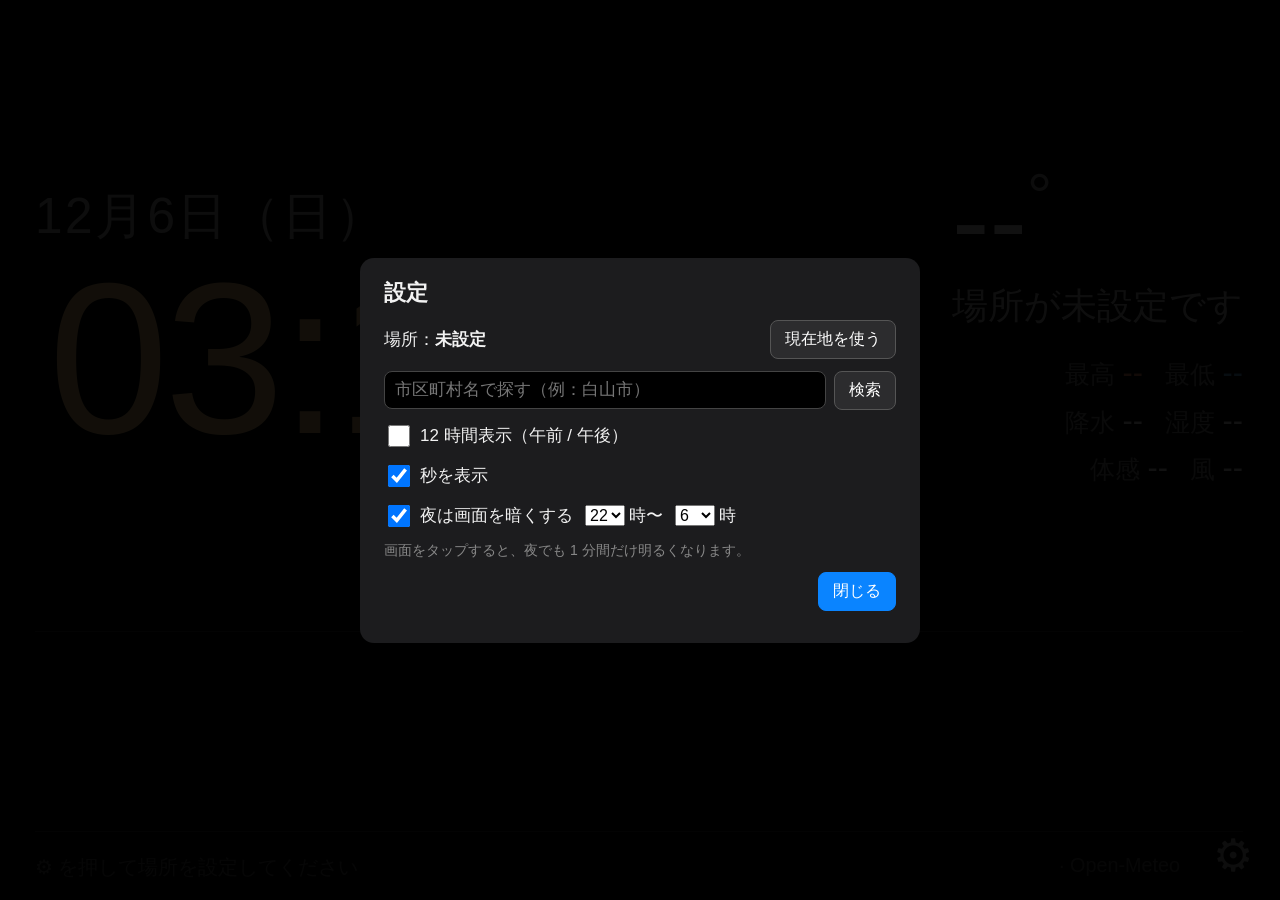
==== docs/clock/index.html @ bce5b64b "iPad desk clock with weather forecast Big digital clock with current temperature, today's high/low, " ====
<!DOCTYPE html>
<html lang="ja">
<head>
<meta charset="utf-8">
<meta name="viewport" content="width=device-width, initial-scale=1, maximum-scale=1, user-scalable=no, viewport-fit=cover">
<meta name="apple-mobile-web-app-capable" content="yes">
<meta name="mobile-web-app-capable" content="yes">
<meta name="apple-mobile-web-app-status-bar-style" content="black-translucent">
<meta name="apple-mobile-web-app-title" content="置き時計">
<meta name="theme-color" content="#000000">
<title>置き時計</title>
<link rel="apple-touch-icon" href="icon-180.png">
<link rel="manifest" href="manifest.webmanifest">
<link rel="stylesheet" href="clock.css">
</head>
<body>
<div id="stage">
  <div id="top">
    <div id="clock">
      <div id="date"></div>
      <div id="time"><span id="ampm"></span><span id="hm">--:--</span><span id="sec"></span></div>
    </div>
    <div id="now-wrap">
      <div id="now">
        <div id="now-icon"></div>
        <div id="now-main">
          <div id="now-temp">--<span class="unit">°</span></div>
          <div id="now-label">天気を読み込み中…</div>
        </div>
      </div>
      <div id="now-sub">
        <div><span class="k">最高</span><span id="t-max" class="hot">--</span><span class="k">最低</span><span id="t-min" class="cold">--</span></div>
        <div><span class="k">降水</span><span id="t-pop">--</span><span class="k">湿度</span><span id="t-hum">--</span></div>
        <div><span class="k">体感</span><span id="t-feel">--</span><span class="k">風</span><span id="t-wind">--</span></div>
      </div>
    </div>
  </div>
  <div id="hourly"><svg id="graph" preserveAspectRatio="none"></svg><div id="hours"></div></div>
  <div id="daily"></div>
  <div id="status"><span id="place"></span><span id="updated"></span></div>
</div>

<button id="gear" aria-label="設定">⚙︎</button>

<div id="settings" class="hidden">
  <div class="panel">
    <h2>設定</h2>
    <div class="row">
      <div class="label">場所：<b id="s-place">未設定</b></div>
      <button id="s-geo">現在地を使う</button>
    </div>
    <div class="row">
      <input id="s-q" type="search" placeholder="市区町村名で探す（例：白山市）">
      <button id="s-search">検索</button>
    </div>
    <div id="s-results"></div>
    <label class="row check"><input id="s-h12" type="checkbox"> 12 時間表示（午前 / 午後）</label>
    <label class="row check"><input id="s-sec" type="checkbox"> 秒を表示</label>
    <label class="row check"><input id="s-night" type="checkbox"> 夜は画面を暗くする
      <select id="s-ns"></select>時〜<select id="s-ne"></select>時</label>
    <p class="note">画面をタップすると、夜でも 1 分間だけ明るくなります。</p>
    <div class="row end"><button id="s-close" class="primary">閉じる</button></div>
  </div>
</div>

<script src="clock-logic.js"></script>
<script src="clock.js"></script>
</body>
</html>
---- docs/clock/clock.css ----
/* 古い iPad（iOS 9〜）でも崩れないよう、CSS Grid や変数は使わず flex と vmin で組んでいます */
html, body {
  margin: 0;
  height: 100%;
  background: #000;
  color: #f2f2f2;
  font-family: -apple-system, "Helvetica Neue", "Hiragino Sans", "Hiragino Kaku Gothic ProN", sans-serif;
  -webkit-user-select: none;
  user-select: none;
  -webkit-tap-highlight-color: transparent;
  overflow: hidden;
}
* { box-sizing: border-box; }

#stage {
  position: absolute;
  top: 0; left: 0; right: 0; bottom: 0;
  padding: 3vmin 4vmin 2vmin;
  display: -webkit-flex; display: flex;
  -webkit-flex-direction: column; flex-direction: column;
  cursor: pointer; /* 古い iOS で div のタップを拾うため */
  -webkit-transition: opacity 2s, -webkit-transform 1s; transition: opacity 2s, transform 1s;
}

/* ---- 上段：時計と今の天気 ---- */
#top {
  -webkit-flex: 1 1 auto; flex: 1 1 auto;
  display: -webkit-flex; display: flex;
  -webkit-align-items: center; align-items: center;
  -webkit-justify-content: space-between; justify-content: space-between;
  min-height: 0;
}
#clock { line-height: 1; min-width: 0; }
#date { font-size: 5.5vmin; color: #bbb; margin-bottom: 1vmin; letter-spacing: 0.05em; }
#time { white-space: nowrap; font-weight: 200; }
#hm { font-size: 24vmin; letter-spacing: -0.02em; font-variant-numeric: tabular-nums; }
#sec { font-size: 7vmin; color: #888; margin-left: 1.5vmin; font-variant-numeric: tabular-nums; }
#ampm { font-size: 5.5vmin; color: #aaa; margin-right: 1.5vmin; }

#now {
  display: -webkit-flex; display: flex;
  -webkit-flex-wrap: wrap; flex-wrap: wrap;
  -webkit-align-items: center; align-items: center;
  -webkit-justify-content: flex-end; justify-content: flex-end;
  -webkit-flex-wrap: nowrap; flex-wrap: nowrap;
}
#now-main { text-align: left; }
#now-icon { font-size: 10vmin; line-height: 1; margin-right: 2vmin; }
#now-temp { font-size: 12.5vmin; font-weight: 200; line-height: 1; white-space: nowrap; }
#now-temp .unit { font-size: 7vmin; vertical-align: top; color: #aaa; }
#now-label { font-size: 4vmin; color: #ccc; margin-top: 0.5vmin; white-space: nowrap; }
#now-wrap { text-align: right; -webkit-flex: 0 0 auto; flex: 0 0 auto; margin-left: 2vmin; }
#now-sub { font-size: 3.4vmin; margin-top: 2vmin; line-height: 1.55; }
#now-sub .k { color: #888; font-size: 2.8vmin; margin: 0 0.8vmin 0 2.5vmin; }
.hot { color: #ff8a65; }
.cold { color: #64b5f6; }

/* ---- 中段：1 時間ごと ---- */
#hourly {
  position: relative;
  -webkit-flex: 0 0 auto; flex: 0 0 auto;
  border-top: 1px solid #262626;
  padding-top: 1.2vmin;
  height: 21vmin;
}
#graph { position: absolute; left: 0; right: 0; top: 5vmin; width: 100%; height: 7vmin; pointer-events: none; }
#hours {
  position: relative;
  display: -webkit-flex; display: flex;
  height: 100%;
}
.h {
  -webkit-flex: 1 1 0; flex: 1 1 0;
  text-align: center;
  display: -webkit-flex; display: flex;
  -webkit-flex-direction: column; flex-direction: column;
  -webkit-justify-content: space-between; justify-content: space-between;
  -webkit-align-items: center; align-items: center;
  min-width: 0;
}
.h .temp { font-size: 3.4vmin; height: 4vmin; }
.h .gap { height: 7vmin; }
.h .icon { font-size: 4.2vmin; line-height: 1; }
.h .pop { font-size: 2.6vmin; color: #64b5f6; height: 3vmin; }
.h .pop.zero { color: #444; }
.h .hour { font-size: 2.8vmin; color: #999; }
.h.now .hour { color: #fff; font-weight: bold; }

/* ---- 下段：日ごと ---- */
#daily {
  -webkit-flex: 0 0 auto; flex: 0 0 auto;
  display: -webkit-flex; display: flex;
  border-top: 1px solid #262626;
  margin-top: 1.2vmin;
  padding-top: 1.5vmin;
}
.d {
  -webkit-flex: 1 1 0; flex: 1 1 0;
  text-align: center;
  min-width: 0;
}
.d .name { font-size: 3.2vmin; color: #ccc; }
.d .name small { font-size: 2.2vmin; color: #777; margin-left: 0.6vmin; }
.d.sun .name { color: #ef9a9a; }
.d.sat .name { color: #90caf9; }
.d .icon { font-size: 6vmin; line-height: 1.3; }
.d .t { font-size: 3.4vmin; }
.d .t .cold { margin-left: 1.2vmin; }
.d .pop { font-size: 2.6vmin; color: #64b5f6; }

#status {
  -webkit-flex: 0 0 auto; flex: 0 0 auto;
  display: -webkit-flex; display: flex;
  -webkit-justify-content: space-between; justify-content: space-between;
  font-size: 2.2vmin;
  color: #555;
  margin-top: 1vmin;
  padding-right: 7vmin;
}
#status.stale #updated { color: #c77; }

/* ---- 夜：暗く ---- */
body.night #stage { opacity: 0.28; }
body.night #hm { color: #ffcc80; }

/* ---- 縦向き ---- */
@media (orientation: portrait) {
  #top {
    -webkit-flex-direction: column; flex-direction: column;
    -webkit-justify-content: space-around; justify-content: space-around;
  }
  #clock { text-align: center; }
  #hm { font-size: 30vmin; }
  #now { max-width: 100%; -webkit-justify-content: center; justify-content: center; }
  #now-wrap { text-align: center; margin-left: 0; }
  #now-icon { font-size: 15vmin; }
  #now-temp { font-size: 16vmin; }
  #hourly { height: 24vmin; }
}

/* ---- 設定 ---- */
#gear {
  position: absolute;
  right: 1vmin; bottom: 1vmin;
  background: none; border: 0;
  color: #333; font-size: 5vmin;
  padding: 1vmin 2vmin;
}
#settings {
  position: absolute;
  top: 0; left: 0; right: 0; bottom: 0;
  background: rgba(0, 0, 0, 0.75);
  display: -webkit-flex; display: flex;
  -webkit-align-items: center; align-items: center;
  -webkit-justify-content: center; justify-content: center;
}
#settings.hidden { display: none; }
.panel {
  background: #1c1c1e;
  border-radius: 14px;
  padding: 20px 24px;
  width: 92%;
  max-width: 560px;
  max-height: 92%;
  overflow-y: auto;
  -webkit-overflow-scrolling: touch;
  font-size: 17px;
}
.panel h2 { margin: 0 0 12px; font-size: 22px; }
.row {
  display: -webkit-flex; display: flex;
  -webkit-align-items: center; align-items: center;
  margin: 12px 0;
}
.row .label { -webkit-flex: 1; flex: 1; }
.row.end { -webkit-justify-content: flex-end; justify-content: flex-end; }
.row.check input { width: 22px; height: 22px; margin-right: 10px; }
.row select { margin: 0 4px 0 12px; font-size: 16px; }
.panel input[type=search] {
  -webkit-flex: 1; flex: 1;
  font-size: 17px; padding: 8px 10px;
  border-radius: 8px; border: 1px solid #444;
  background: #000; color: #fff;
  -webkit-appearance: none;
  margin-right: 8px;
}
.panel button {
  font-size: 16px; padding: 8px 14px;
  border-radius: 8px; border: 1px solid #555;
  background: #2c2c2e; color: #fff;
}
.panel button.primary { background: #0a84ff; border-color: #0a84ff; }
#s-results button { display: block; width: 100%; text-align: left; margin: 6px 0; }
#s-results .msg { color: #aaa; font-size: 15px; }
.note { color: #888; font-size: 14px; margin: 4px 0 0; }
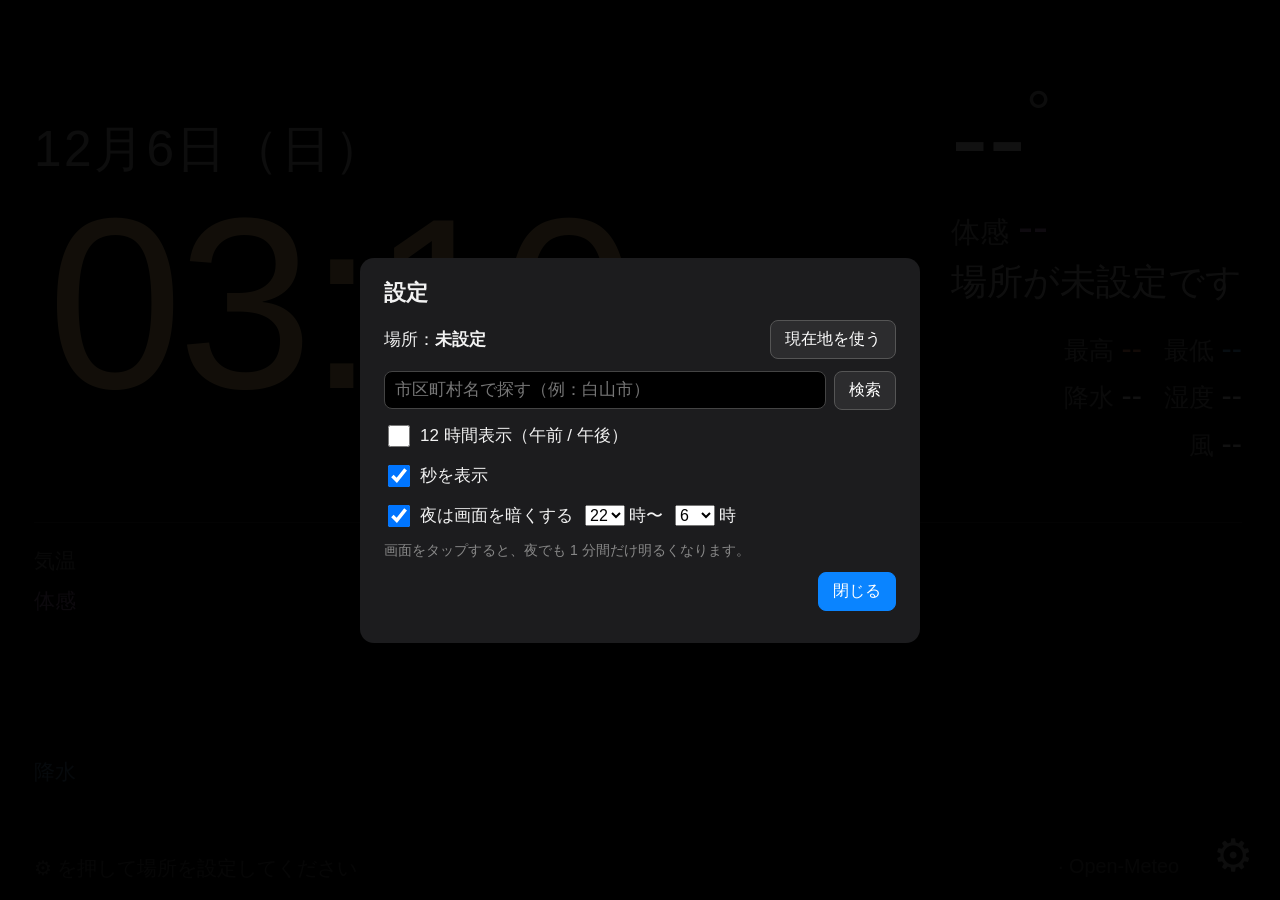
==== commit 0be393d1: "Desk clock: drop the daily outlook, add feels-like temperature Feels-like is shown under the current" ====
--- a/docs/clock/index.html
+++ b/docs/clock/index.html
@@ -25,18 +25,21 @@
         <div id="now-icon"></div>
         <div id="now-main">
           <div id="now-temp">--<span class="unit">°</span></div>
+          <div id="now-feel"><span class="k">体感</span><span id="t-feel">--</span></div>
           <div id="now-label">天気を読み込み中…</div>
         </div>
       </div>
       <div id="now-sub">
         <div><span class="k">最高</span><span id="t-max" class="hot">--</span><span class="k">最低</span><span id="t-min" class="cold">--</span></div>
         <div><span class="k">降水</span><span id="t-pop">--</span><span class="k">湿度</span><span id="t-hum">--</span></div>
-        <div><span class="k">体感</span><span id="t-feel">--</span><span class="k">風</span><span id="t-wind">--</span></div>
+        <div><span class="k">風</span><span id="t-wind">--</span></div>
       </div>
     </div>
   </div>
-  <div id="hourly"><svg id="graph" preserveAspectRatio="none"></svg><div id="hours"></div></div>
-  <div id="daily"></div>
+  <div id="hourly">
+    <div id="legend"><div class="temp">気温</div><div class="feel">体感</div><div class="gap"></div><div class="icon"></div><div class="pop">降水</div><div class="hour"></div></div>
+    <div id="hwrap"><svg id="graph" preserveAspectRatio="none"></svg><div id="hours"></div></div>
+  </div>
   <div id="status"><span id="place"></span><span id="updated"></span></div>
 </div>
 
--- a/docs/clock/clock.css
+++ b/docs/clock/clock.css
@@ -48,6 +48,8 @@
 #now-icon { font-size: 10vmin; line-height: 1; margin-right: 2vmin; }
 #now-temp { font-size: 12.5vmin; font-weight: 200; line-height: 1; white-space: nowrap; }
 #now-temp .unit { font-size: 7vmin; vertical-align: top; color: #aaa; }
+#now-feel { font-size: 5vmin; margin-top: 0.8vmin; white-space: nowrap; color: #ce93d8; }
+#now-feel .k { font-size: 3.2vmin; color: #999; margin-right: 1vmin; }
 #now-label { font-size: 4vmin; color: #ccc; margin-top: 0.5vmin; white-space: nowrap; }
 #now-wrap { text-align: right; -webkit-flex: 0 0 auto; flex: 0 0 auto; margin-left: 2vmin; }
 #now-sub { font-size: 3.4vmin; margin-top: 2vmin; line-height: 1.55; }
@@ -60,10 +62,22 @@
   position: relative;
   -webkit-flex: 0 0 auto; flex: 0 0 auto;
   border-top: 1px solid #262626;
-  padding-top: 1.2vmin;
-  height: 21vmin;
+  padding: 2vmin 0 1vmin;
+  height: 36vmin;
+  display: -webkit-flex; display: flex;
 }
-#graph { position: absolute; left: 0; right: 0; top: 5vmin; width: 100%; height: 7vmin; pointer-events: none; }
+#legend {
+  -webkit-flex: 0 0 auto; flex: 0 0 auto;
+  width: 6vmin;
+  display: -webkit-flex; display: flex;
+  -webkit-flex-direction: column; flex-direction: column;
+  font-size: 2.3vmin; color: #777;
+}
+#legend .feel { color: #ab7bb5; }
+#legend .pop { color: #4f7fa6; }
+#legend > div { line-height: 1; display: -webkit-flex; display: flex; -webkit-align-items: center; align-items: center; }
+#hwrap { position: relative; -webkit-flex: 1 1 auto; flex: 1 1 auto; min-width: 0; }
+#graph { position: absolute; left: 0; right: 0; top: 9vmin; width: 100%; height: 9vmin; pointer-events: none; }
 #hours {
   position: relative;
   display: -webkit-flex; display: flex;
@@ -74,39 +88,19 @@
   text-align: center;
   display: -webkit-flex; display: flex;
   -webkit-flex-direction: column; flex-direction: column;
-  -webkit-justify-content: space-between; justify-content: space-between;
   -webkit-align-items: center; align-items: center;
   min-width: 0;
 }
-.h .temp { font-size: 3.4vmin; height: 4vmin; }
-.h .gap { height: 7vmin; }
-.h .icon { font-size: 4.2vmin; line-height: 1; }
-.h .pop { font-size: 2.6vmin; color: #64b5f6; height: 3vmin; }
+.h > div, #legend > div { height: 4.5vmin; }
+.h .temp { font-size: 4vmin; }
+.h .feel { font-size: 3.2vmin; color: #ce93d8; }
+.h .gap, #legend .gap { height: 9vmin; }
+.h .icon { font-size: 5vmin; line-height: 1; height: 5.5vmin; }
+#legend .icon { height: 5.5vmin; }
+.h .pop { font-size: 2.8vmin; color: #64b5f6; }
 .h .pop.zero { color: #444; }
-.h .hour { font-size: 2.8vmin; color: #999; }
+.h .hour { font-size: 3vmin; color: #999; }
 .h.now .hour { color: #fff; font-weight: bold; }
-
-/* ---- 下段：日ごと ---- */
-#daily {
-  -webkit-flex: 0 0 auto; flex: 0 0 auto;
-  display: -webkit-flex; display: flex;
-  border-top: 1px solid #262626;
-  margin-top: 1.2vmin;
-  padding-top: 1.5vmin;
-}
-.d {
-  -webkit-flex: 1 1 0; flex: 1 1 0;
-  text-align: center;
-  min-width: 0;
-}
-.d .name { font-size: 3.2vmin; color: #ccc; }
-.d .name small { font-size: 2.2vmin; color: #777; margin-left: 0.6vmin; }
-.d.sun .name { color: #ef9a9a; }
-.d.sat .name { color: #90caf9; }
-.d .icon { font-size: 6vmin; line-height: 1.3; }
-.d .t { font-size: 3.4vmin; }
-.d .t .cold { margin-left: 1.2vmin; }
-.d .pop { font-size: 2.6vmin; color: #64b5f6; }
 
 #status {
   -webkit-flex: 0 0 auto; flex: 0 0 auto;
@@ -118,6 +112,11 @@
   padding-right: 7vmin;
 }
 #status.stale #updated { color: #c77; }
+
+/* 横長の iPad（Air / Pro / mini など）は時計を大きく */
+@media (orientation: landscape) and (min-aspect-ratio: 7/5) {
+  #hm { font-size: 27vmin; }
+}
 
 /* ---- 夜：暗く ---- */
 body.night #stage { opacity: 0.28; }
@@ -135,7 +134,6 @@
   #now-wrap { text-align: center; margin-left: 0; }
   #now-icon { font-size: 15vmin; }
   #now-temp { font-size: 16vmin; }
-  #hourly { height: 24vmin; }
 }
 
 /* ---- 設定 ---- */
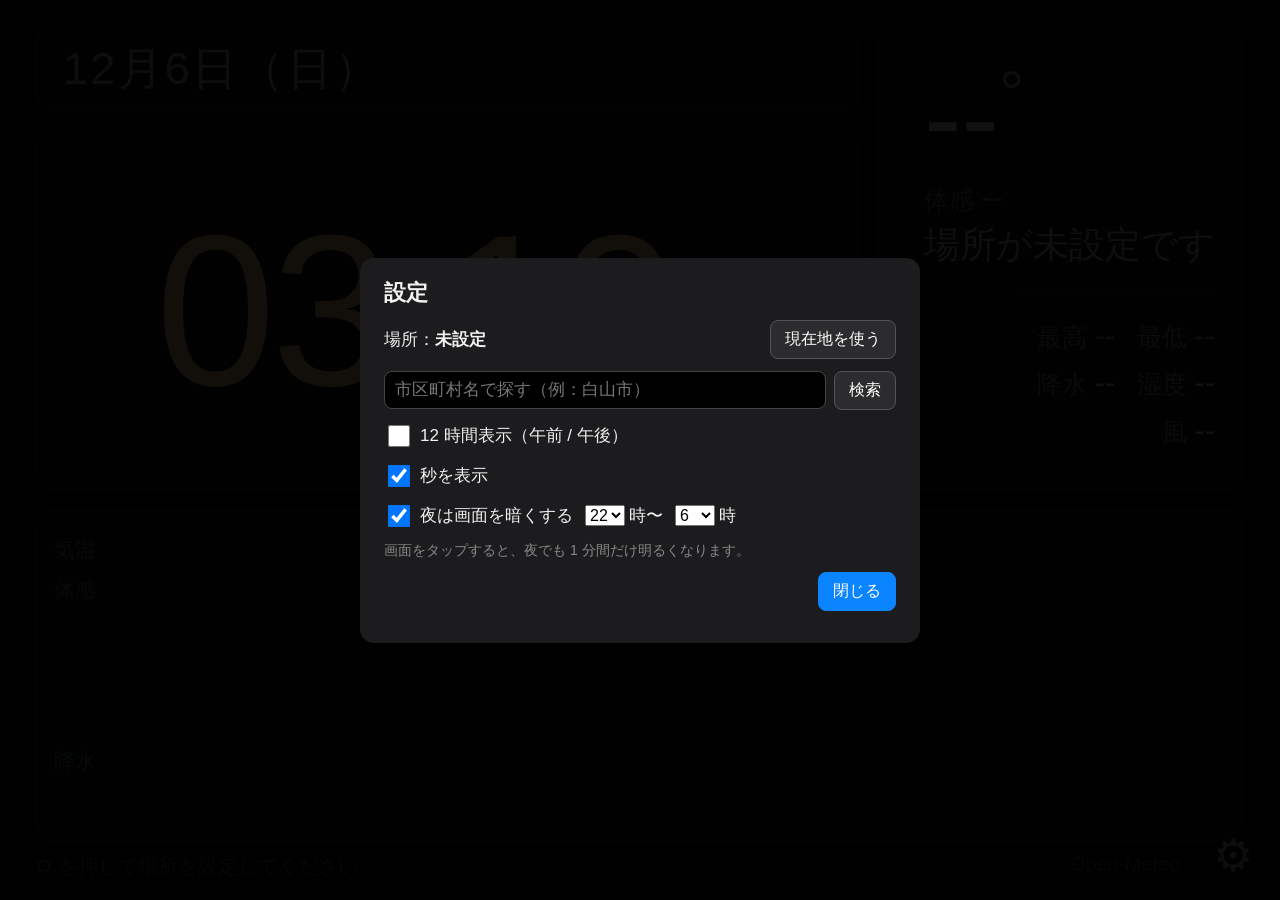
==== commit 496f5dac: "Desk clock: separate cards for date, time, current weather and hourly Co-Authored-By: Claude Opus 5." ====
--- a/docs/clock/index.html
+++ b/docs/clock/index.html
@@ -17,10 +17,10 @@
 <div id="stage">
   <div id="top">
     <div id="clock">
-      <div id="date"></div>
-      <div id="time"><span id="ampm"></span><span id="hm">--:--</span><span id="sec"></span></div>
+      <div id="date" class="card"></div>
+      <div id="time" class="card"><div id="time-in"><span id="ampm"></span><span id="hm">--:--</span><span id="sec"></span></div></div>
     </div>
-    <div id="now-wrap">
+    <div id="now-wrap" class="card">
       <div id="now">
         <div id="now-icon"></div>
         <div id="now-main">
@@ -36,7 +36,7 @@
       </div>
     </div>
   </div>
-  <div id="hourly">
+  <div id="hourly" class="card">
     <div id="legend"><div class="temp">気温</div><div class="feel">体感</div><div class="gap"></div><div class="icon"></div><div class="pop">降水</div><div class="hour"></div></div>
     <div id="hwrap"><svg id="graph" preserveAspectRatio="none"></svg><div id="hours"></div></div>
   </div>
--- a/docs/clock/clock.css
+++ b/docs/clock/clock.css
@@ -22,20 +22,45 @@
   -webkit-transition: opacity 2s, -webkit-transform 1s; transition: opacity 2s, transform 1s;
 }
 
-/* ---- 上段：時計と今の天気 ---- */
+/* ---- セクション（日付・時刻・今の天気・1 時間ごと）はそれぞれ囲みにする ---- */
+.card {
+  background: #0f0f0f;
+  border: 1px solid #2e2e2e;
+  border-radius: 2.2vmin;
+}
+
+/* ---- 上段：日付・時刻と今の天気 ---- */
 #top {
   -webkit-flex: 1 1 auto; flex: 1 1 auto;
   display: -webkit-flex; display: flex;
-  -webkit-align-items: center; align-items: center;
-  -webkit-justify-content: space-between; justify-content: space-between;
+  -webkit-align-items: stretch; align-items: stretch;
   min-height: 0;
-}
-#clock { line-height: 1; min-width: 0; }
-#date { font-size: 5.5vmin; color: #bbb; margin-bottom: 1vmin; letter-spacing: 0.05em; }
-#time { white-space: nowrap; font-weight: 200; }
-#hm { font-size: 24vmin; letter-spacing: -0.02em; font-variant-numeric: tabular-nums; }
-#sec { font-size: 7vmin; color: #888; margin-left: 1.5vmin; font-variant-numeric: tabular-nums; }
-#ampm { font-size: 5.5vmin; color: #aaa; margin-right: 1.5vmin; }
+  margin-bottom: 2vmin;
+}
+#clock {
+  -webkit-flex: 1 1 auto; flex: 1 1 auto;
+  display: -webkit-flex; display: flex;
+  -webkit-flex-direction: column; flex-direction: column;
+  min-width: 0;
+  line-height: 1;
+}
+#date {
+  -webkit-flex: 0 0 auto; flex: 0 0 auto;
+  font-size: 5vmin; color: #bbb; letter-spacing: 0.05em;
+  padding: 2.2vmin 3vmin;
+  margin-bottom: 2vmin;
+}
+#time {
+  -webkit-flex: 1 1 auto; flex: 1 1 auto;
+  display: -webkit-flex; display: flex;
+  -webkit-align-items: center; align-items: center;
+  -webkit-justify-content: center; justify-content: center;
+  min-height: 0;
+}
+#time-in { white-space: nowrap; font-weight: 200; }
+#hm { font-size: 21vmin; letter-spacing: -0.02em; font-variant-numeric: tabular-nums; }
+#sec { font-size: 6.5vmin; color: #888; margin-left: 1.5vmin; font-variant-numeric: tabular-nums; }
+#ampm { font-size: 5vmin; color: #aaa; margin-right: 1.5vmin; }
 
 #now {
   display: -webkit-flex; display: flex;
@@ -48,11 +73,19 @@
 #now-icon { font-size: 10vmin; line-height: 1; margin-right: 2vmin; }
 #now-temp { font-size: 12.5vmin; font-weight: 200; line-height: 1; white-space: nowrap; }
 #now-temp .unit { font-size: 7vmin; vertical-align: top; color: #aaa; }
-#now-feel { font-size: 5vmin; margin-top: 0.8vmin; white-space: nowrap; color: #ce93d8; }
-#now-feel .k { font-size: 3.2vmin; color: #999; margin-right: 1vmin; }
+#now-feel { font-size: 3.6vmin; margin-top: 0.6vmin; white-space: nowrap; color: #999; }
+#now-feel .k { font-size: 2.8vmin; color: #777; margin-right: 0.8vmin; }
 #now-label { font-size: 4vmin; color: #ccc; margin-top: 0.5vmin; white-space: nowrap; }
-#now-wrap { text-align: right; -webkit-flex: 0 0 auto; flex: 0 0 auto; margin-left: 2vmin; }
-#now-sub { font-size: 3.4vmin; margin-top: 2vmin; line-height: 1.55; }
+#now-wrap {
+  text-align: right;
+  -webkit-flex: 0 0 auto; flex: 0 0 auto;
+  margin-left: 2vmin;
+  padding: 2vmin 3vmin;
+  display: -webkit-flex; display: flex;
+  -webkit-flex-direction: column; flex-direction: column;
+  -webkit-justify-content: center; justify-content: center;
+}
+#now-sub { font-size: 3.4vmin; margin-top: 2.5vmin; padding-top: 2vmin; border-top: 1px solid #2a2a2a; line-height: 1.55; }
 #now-sub .k { color: #888; font-size: 2.8vmin; margin: 0 0.8vmin 0 2.5vmin; }
 .hot { color: #ff8a65; }
 .cold { color: #64b5f6; }
@@ -61,9 +94,8 @@
 #hourly {
   position: relative;
   -webkit-flex: 0 0 auto; flex: 0 0 auto;
-  border-top: 1px solid #262626;
-  padding: 2vmin 0 1vmin;
-  height: 36vmin;
+  padding: 2.2vmin 2vmin 1.2vmin;
+  height: 37vmin;
   display: -webkit-flex; display: flex;
 }
 #legend {
@@ -73,7 +105,7 @@
   -webkit-flex-direction: column; flex-direction: column;
   font-size: 2.3vmin; color: #777;
 }
-#legend .feel { color: #ab7bb5; }
+#legend .feel { color: #666; }
 #legend .pop { color: #4f7fa6; }
 #legend > div { line-height: 1; display: -webkit-flex; display: flex; -webkit-align-items: center; align-items: center; }
 #hwrap { position: relative; -webkit-flex: 1 1 auto; flex: 1 1 auto; min-width: 0; }
@@ -92,8 +124,8 @@
   min-width: 0;
 }
 .h > div, #legend > div { height: 4.5vmin; }
-.h .temp { font-size: 4vmin; }
-.h .feel { font-size: 3.2vmin; color: #ce93d8; }
+.h .temp { font-size: 4.4vmin; }
+.h .feel { font-size: 2.8vmin; color: #888; }
 .h .gap, #legend .gap { height: 9vmin; }
 .h .icon { font-size: 5vmin; line-height: 1; height: 5.5vmin; }
 #legend .icon { height: 5.5vmin; }
@@ -108,14 +140,14 @@
   -webkit-justify-content: space-between; justify-content: space-between;
   font-size: 2.2vmin;
   color: #555;
-  margin-top: 1vmin;
+  margin-top: 1.2vmin;
   padding-right: 7vmin;
 }
 #status.stale #updated { color: #c77; }
 
 /* 横長の iPad（Air / Pro / mini など）は時計を大きく */
 @media (orientation: landscape) and (min-aspect-ratio: 7/5) {
-  #hm { font-size: 27vmin; }
+  #hm { font-size: 24vmin; }
 }
 
 /* ---- 夜：暗く ---- */
@@ -124,16 +156,15 @@
 
 /* ---- 縦向き ---- */
 @media (orientation: portrait) {
-  #top {
-    -webkit-flex-direction: column; flex-direction: column;
-    -webkit-justify-content: space-around; justify-content: space-around;
-  }
-  #clock { text-align: center; }
-  #hm { font-size: 30vmin; }
+  #top { -webkit-flex-direction: column; flex-direction: column; }
+  #clock { text-align: center; margin-bottom: 2vmin; }
+  #hm { font-size: 26vmin; }
+  #time { padding: 2vmin 0; }
   #now { max-width: 100%; -webkit-justify-content: center; justify-content: center; }
-  #now-wrap { text-align: center; margin-left: 0; }
-  #now-icon { font-size: 15vmin; }
-  #now-temp { font-size: 16vmin; }
+  #now-wrap { text-align: center; margin: 0; }
+  #now-icon { font-size: 12vmin; }
+  #now-temp { font-size: 13vmin; }
+  #now-sub { margin-top: 1.5vmin; padding-top: 1.5vmin; }
 }
 
 /* ---- 設定 ---- */
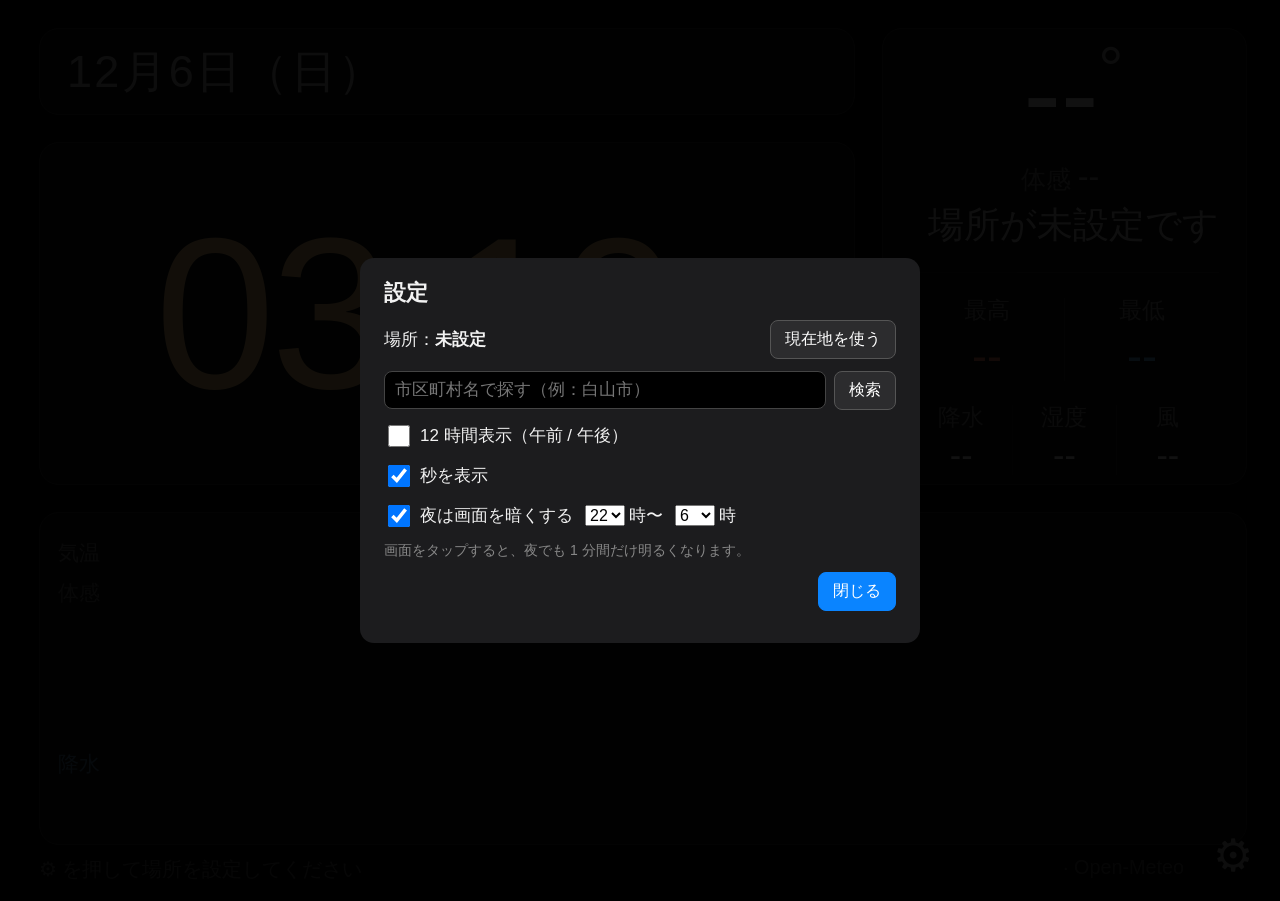
==== commit 7fb88413: "Desk clock: evenly spaced stats grid, centered feels-like Co-Authored-By: Claude Opus 5.5 <noreply@a" ====
--- a/docs/clock/index.html
+++ b/docs/clock/index.html
@@ -30,9 +30,15 @@
         </div>
       </div>
       <div id="now-sub">
-        <div><span class="k">最高</span><span id="t-max" class="hot">--</span><span class="k">最低</span><span id="t-min" class="cold">--</span></div>
-        <div><span class="k">降水</span><span id="t-pop">--</span><span class="k">湿度</span><span id="t-hum">--</span></div>
-        <div><span class="k">風</span><span id="t-wind">--</span></div>
+        <div class="srow big">
+          <div class="stat"><div class="k">最高</div><div id="t-max" class="v hot">--</div></div>
+          <div class="stat"><div class="k">最低</div><div id="t-min" class="v cold">--</div></div>
+        </div>
+        <div class="srow">
+          <div class="stat"><div class="k">降水</div><div id="t-pop" class="v">--</div></div>
+          <div class="stat"><div class="k">湿度</div><div id="t-hum" class="v">--</div></div>
+          <div class="stat"><div class="k">風</div><div id="t-wind" class="v">--</div></div>
+        </div>
       </div>
     </div>
   </div>
--- a/docs/clock/clock.css
+++ b/docs/clock/clock.css
@@ -35,7 +35,7 @@
   display: -webkit-flex; display: flex;
   -webkit-align-items: stretch; align-items: stretch;
   min-height: 0;
-  margin-bottom: 2vmin;
+  margin-bottom: 3vmin;
 }
 #clock {
   -webkit-flex: 1 1 auto; flex: 1 1 auto;
@@ -48,7 +48,7 @@
   -webkit-flex: 0 0 auto; flex: 0 0 auto;
   font-size: 5vmin; color: #bbb; letter-spacing: 0.05em;
   padding: 2.2vmin 3vmin;
-  margin-bottom: 2vmin;
+  margin-bottom: 3vmin;
 }
 #time {
   -webkit-flex: 1 1 auto; flex: 1 1 auto;
@@ -69,24 +69,38 @@
   -webkit-justify-content: flex-end; justify-content: flex-end;
   -webkit-flex-wrap: nowrap; flex-wrap: nowrap;
 }
-#now-main { text-align: left; }
+#now-main { text-align: center; }
 #now-icon { font-size: 10vmin; line-height: 1; margin-right: 2vmin; }
 #now-temp { font-size: 12.5vmin; font-weight: 200; line-height: 1; white-space: nowrap; }
 #now-temp .unit { font-size: 7vmin; vertical-align: top; color: #aaa; }
-#now-feel { font-size: 3.6vmin; margin-top: 0.6vmin; white-space: nowrap; color: #999; }
+#now-feel { font-size: 3.6vmin; margin-top: 1vmin; padding-right: 3vmin; /* °の分だけ数字の中心に寄せる */ white-space: nowrap; color: #999; }
 #now-feel .k { font-size: 2.8vmin; color: #777; margin-right: 0.8vmin; }
 #now-label { font-size: 4vmin; color: #ccc; margin-top: 0.5vmin; white-space: nowrap; }
 #now-wrap {
-  text-align: right;
-  -webkit-flex: 0 0 auto; flex: 0 0 auto;
-  margin-left: 2vmin;
+  text-align: center;
+  min-width: 40vmin;
+  -webkit-flex: 0 0 auto; flex: 0 0 auto;
+  margin-left: 3vmin;
   padding: 2vmin 3vmin;
   display: -webkit-flex; display: flex;
   -webkit-flex-direction: column; flex-direction: column;
   -webkit-justify-content: center; justify-content: center;
 }
-#now-sub { font-size: 3.4vmin; margin-top: 2.5vmin; padding-top: 2vmin; border-top: 1px solid #2a2a2a; line-height: 1.55; }
-#now-sub .k { color: #888; font-size: 2.8vmin; margin: 0 0.8vmin 0 2.5vmin; }
+#now-sub { margin-top: 2.5vmin; padding-top: 1vmin; border-top: 1px solid #2a2a2a; }
+.srow {
+  display: -webkit-flex; display: flex;
+  margin-top: 1.8vmin;
+}
+.stat {
+  -webkit-flex: 1 1 0; flex: 1 1 0;
+  text-align: center;
+  line-height: 1.15;
+}
+.stat + .stat { border-left: 1px solid #262626; }
+.stat .k { color: #888; font-size: 2.5vmin; margin-bottom: 0.6vmin; }
+.stat .v { font-size: 3.8vmin; white-space: nowrap; }
+.srow.big .v { font-size: 5vmin; }
+.srow + .srow { margin-top: 2.6vmin; }
 .hot { color: #ff8a65; }
 .cold { color: #64b5f6; }
 
@@ -157,14 +171,17 @@
 /* ---- 縦向き ---- */
 @media (orientation: portrait) {
   #top { -webkit-flex-direction: column; flex-direction: column; }
-  #clock { text-align: center; margin-bottom: 2vmin; }
+  #clock { text-align: center; margin-bottom: 3vmin; }
   #hm { font-size: 26vmin; }
   #time { padding: 2vmin 0; }
   #now { max-width: 100%; -webkit-justify-content: center; justify-content: center; }
   #now-wrap { text-align: center; margin: 0; }
   #now-icon { font-size: 12vmin; }
   #now-temp { font-size: 13vmin; }
-  #now-sub { margin-top: 1.5vmin; padding-top: 1.5vmin; }
+  #now-sub { margin-top: 1.5vmin; padding-top: 0.5vmin; display: -webkit-flex; display: flex; }
+  .srow { margin-top: 1.5vmin; -webkit-flex: 2 1 0; flex: 2 1 0; }
+  .srow + .srow { margin-top: 1.5vmin; -webkit-flex: 3 1 0; flex: 3 1 0; border-left: 1px solid #262626; }
+  .srow.big .v { font-size: 3.8vmin; }
 }
 
 /* ---- 設定 ---- */
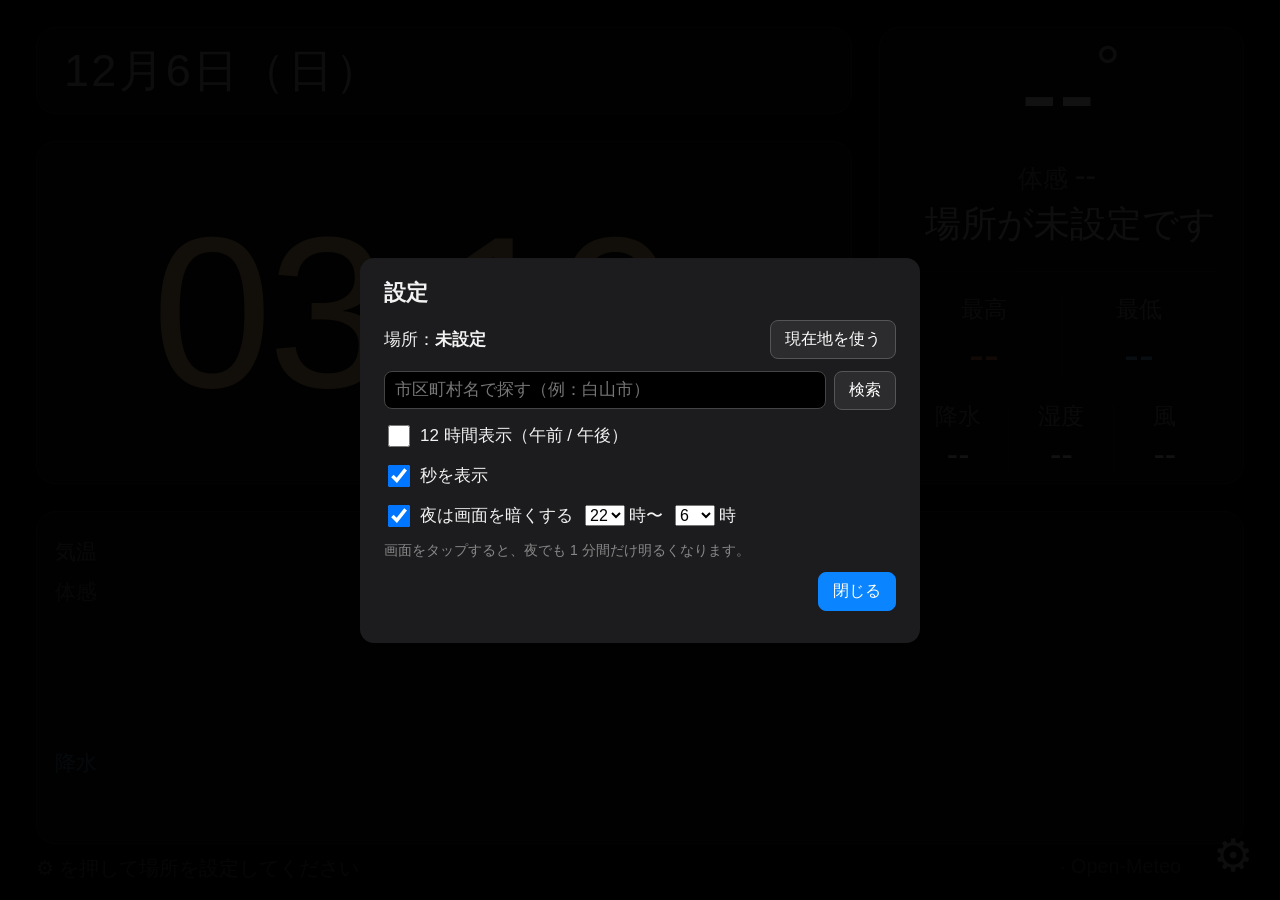
==== commit 113046ce: "Desk clock: show current rain amount while it rains, hourly chance otherwise Co-Authored-By: Claude " ====
--- a/docs/clock/index.html
+++ b/docs/clock/index.html
@@ -35,7 +35,7 @@
           <div class="stat"><div class="k">最低</div><div id="t-min" class="v cold">--</div></div>
         </div>
         <div class="srow">
-          <div class="stat"><div class="k">降水</div><div id="t-pop" class="v">--</div></div>
+          <div id="s-pop" class="stat"><div id="t-pop-k" class="k">降水</div><div id="t-pop" class="v">--</div></div>
           <div class="stat"><div class="k">湿度</div><div id="t-hum" class="v">--</div></div>
           <div class="stat"><div class="k">風</div><div id="t-wind" class="v">--</div></div>
         </div>
--- a/docs/clock/clock.css
+++ b/docs/clock/clock.css
@@ -19,8 +19,12 @@
   display: -webkit-flex; display: flex;
   -webkit-flex-direction: column; flex-direction: column;
   cursor: pointer; /* 古い iOS で div のタップを拾うため */
-  -webkit-transition: opacity 2s, -webkit-transform 1s; transition: opacity 2s, transform 1s;
-}
+  -webkit-transition: opacity 2s; transition: opacity 2s;
+  /* 画面全体を GPU の 1 枚の層にしておく：毎秒の書き換えは秒の部分だけ、夜の暗さは描き直しなし */
+  -webkit-transform: translate3d(0, 0, 0); transform: translate3d(0, 0, 0);
+  -webkit-backface-visibility: hidden; backface-visibility: hidden;
+}
+
 
 /* ---- セクション（日付・時刻・今の天気・1 時間ごと）はそれぞれ囲みにする ---- */
 .card {
@@ -100,6 +104,8 @@
 .stat .k { color: #888; font-size: 2.5vmin; margin-bottom: 0.6vmin; }
 .stat .v { font-size: 3.8vmin; white-space: nowrap; }
 .srow.big .v { font-size: 5vmin; }
+.stat.wet .k, .stat.wet .v { color: #64b5f6; }
+.stat .v .u { font-size: 2.4vmin; }
 .srow + .srow { margin-top: 2.6vmin; }
 .hot { color: #ff8a65; }
 .cold { color: #64b5f6; }
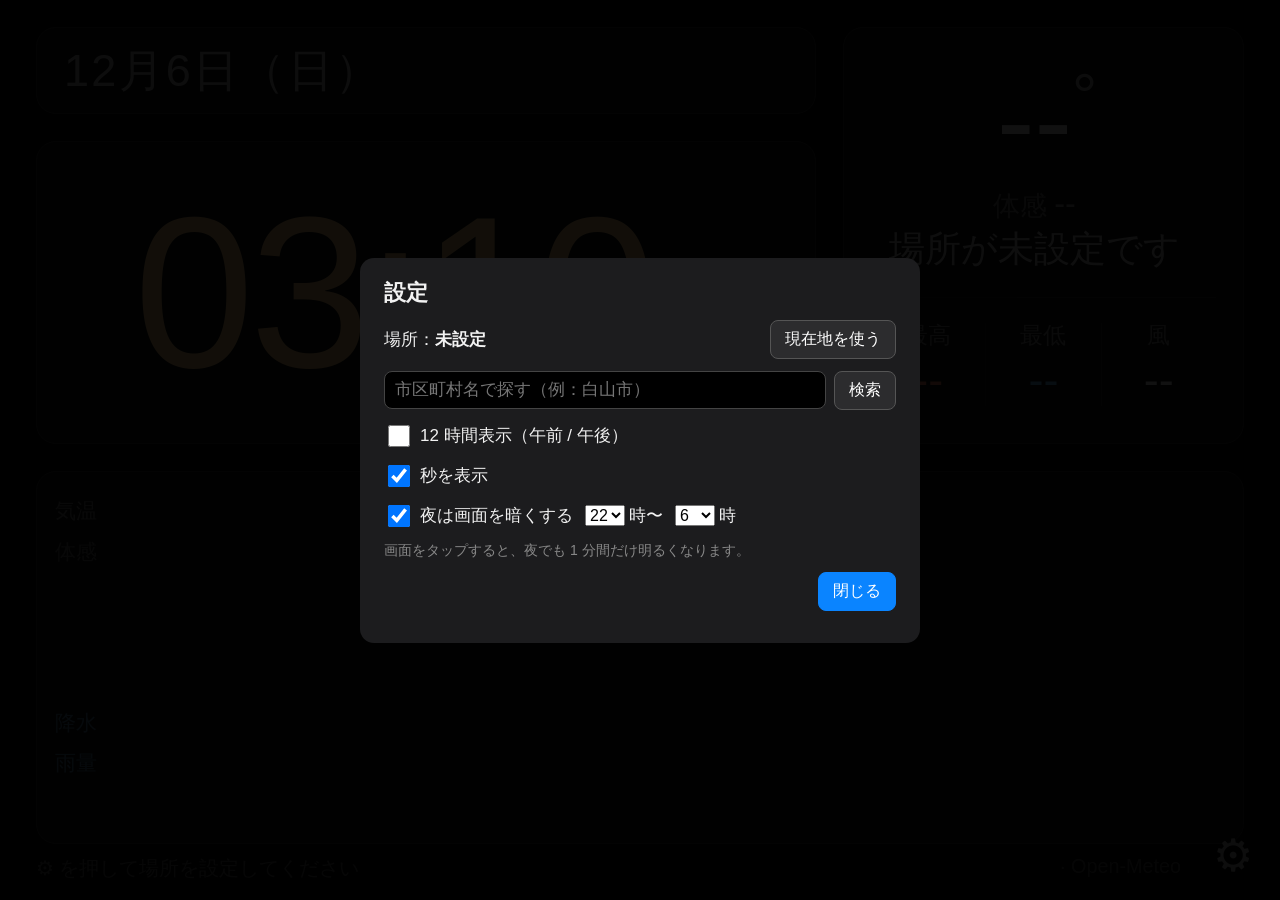
==== commit 8d6b60a1: "Desk clock: hourly rain amount row, simpler current-weather card Current card shows high, low and wi" ====
--- a/docs/clock/index.html
+++ b/docs/clock/index.html
@@ -24,7 +24,7 @@
       <div id="now">
         <div id="now-icon"></div>
         <div id="now-main">
-          <div id="now-temp">--<span class="unit">°</span></div>
+          <div id="now-temp"><span id="t-temp">--</span><span class="unit">°</span></div>
           <div id="now-feel"><span class="k">体感</span><span id="t-feel">--</span></div>
           <div id="now-label">天気を読み込み中…</div>
         </div>
@@ -33,17 +33,13 @@
         <div class="srow big">
           <div class="stat"><div class="k">最高</div><div id="t-max" class="v hot">--</div></div>
           <div class="stat"><div class="k">最低</div><div id="t-min" class="v cold">--</div></div>
-        </div>
-        <div class="srow">
-          <div id="s-pop" class="stat"><div id="t-pop-k" class="k">降水</div><div id="t-pop" class="v">--</div></div>
-          <div class="stat"><div class="k">湿度</div><div id="t-hum" class="v">--</div></div>
           <div class="stat"><div class="k">風</div><div id="t-wind" class="v">--</div></div>
         </div>
       </div>
     </div>
   </div>
   <div id="hourly" class="card">
-    <div id="legend"><div class="temp">気温</div><div class="feel">体感</div><div class="gap"></div><div class="icon"></div><div class="pop">降水</div><div class="hour"></div></div>
+    <div id="legend"><div class="temp">気温</div><div class="feel">体感</div><div class="gap"></div><div class="icon"></div><div class="pop">降水</div><div class="mm">雨量</div><div class="hour"></div></div>
     <div id="hwrap"><svg id="graph" preserveAspectRatio="none"></svg><div id="hours"></div></div>
   </div>
   <div id="status"><span id="place"></span><span id="updated"></span></div>
--- a/docs/clock/clock.css
+++ b/docs/clock/clock.css
@@ -75,10 +75,13 @@
 }
 #now-main { text-align: center; }
 #now-icon { font-size: 10vmin; line-height: 1; margin-right: 2vmin; }
-#now-temp { font-size: 12.5vmin; font-weight: 200; line-height: 1; white-space: nowrap; }
-#now-temp .unit { font-size: 7vmin; vertical-align: top; color: #aaa; }
-#now-feel { font-size: 3.6vmin; margin-top: 1vmin; padding-right: 3vmin; /* °の分だけ数字の中心に寄せる */ white-space: nowrap; color: #999; }
-#now-feel .k { font-size: 2.8vmin; color: #777; margin-right: 0.8vmin; }
+/* 気温の数字だけで幅を決め、°は右にはみ出させる。体感はその数字の真下・中央に置く */
+#now-main { padding-right: 4vmin; }
+#now-temp { font-size: 12.5vmin; font-weight: 200; line-height: 1; white-space: nowrap; position: relative; display: inline-block; }
+#now-temp .unit { position: absolute; left: 100%; top: 0; font-size: 7vmin; line-height: 1; color: #aaa; }
+#now-feel { margin-top: 1.2vmin; white-space: nowrap; color: #999; line-height: 1; }
+#now-feel .k { font-size: 3vmin; color: #777; margin-right: 0.8vmin; }
+#now-feel #t-feel { font-size: 3.6vmin; }
 #now-label { font-size: 4vmin; color: #ccc; margin-top: 0.5vmin; white-space: nowrap; }
 #now-wrap {
   text-align: center;
@@ -104,9 +107,7 @@
 .stat .k { color: #888; font-size: 2.5vmin; margin-bottom: 0.6vmin; }
 .stat .v { font-size: 3.8vmin; white-space: nowrap; }
 .srow.big .v { font-size: 5vmin; }
-.stat.wet .k, .stat.wet .v { color: #64b5f6; }
-.stat .v .u { font-size: 2.4vmin; }
-.srow + .srow { margin-top: 2.6vmin; }
+.stat .v .u { font-size: 2.6vmin; color: #aaa; margin-left: 0.3vmin; }
 .hot { color: #ff8a65; }
 .cold { color: #64b5f6; }
 
@@ -115,7 +116,7 @@
   position: relative;
   -webkit-flex: 0 0 auto; flex: 0 0 auto;
   padding: 2.2vmin 2vmin 1.2vmin;
-  height: 37vmin;
+  height: 41.5vmin;
   display: -webkit-flex; display: flex;
 }
 #legend {
@@ -126,7 +127,7 @@
   font-size: 2.3vmin; color: #777;
 }
 #legend .feel { color: #666; }
-#legend .pop { color: #4f7fa6; }
+#legend .pop, #legend .mm { color: #4f7fa6; }
 #legend > div { line-height: 1; display: -webkit-flex; display: flex; -webkit-align-items: center; align-items: center; }
 #hwrap { position: relative; -webkit-flex: 1 1 auto; flex: 1 1 auto; min-width: 0; }
 #graph { position: absolute; left: 0; right: 0; top: 9vmin; width: 100%; height: 9vmin; pointer-events: none; }
@@ -151,6 +152,8 @@
 #legend .icon { height: 5.5vmin; }
 .h .pop { font-size: 2.8vmin; color: #64b5f6; }
 .h .pop.zero { color: #444; }
+.h .mm { font-size: 2.8vmin; color: #64b5f6; }
+.h .mm.zero { color: #444; }
 .h .hour { font-size: 3vmin; color: #999; }
 .h.now .hour { color: #fff; font-weight: bold; }
 
@@ -184,10 +187,9 @@
   #now-wrap { text-align: center; margin: 0; }
   #now-icon { font-size: 12vmin; }
   #now-temp { font-size: 13vmin; }
-  #now-sub { margin-top: 1.5vmin; padding-top: 0.5vmin; display: -webkit-flex; display: flex; }
-  .srow { margin-top: 1.5vmin; -webkit-flex: 2 1 0; flex: 2 1 0; }
-  .srow + .srow { margin-top: 1.5vmin; -webkit-flex: 3 1 0; flex: 3 1 0; border-left: 1px solid #262626; }
-  .srow.big .v { font-size: 3.8vmin; }
+  #now-sub { margin-top: 1.5vmin; padding-top: 0.5vmin; }
+  .srow { margin-top: 1.5vmin; }
+  .srow.big .v { font-size: 4.2vmin; }
 }
 
 /* ---- 設定 ---- */
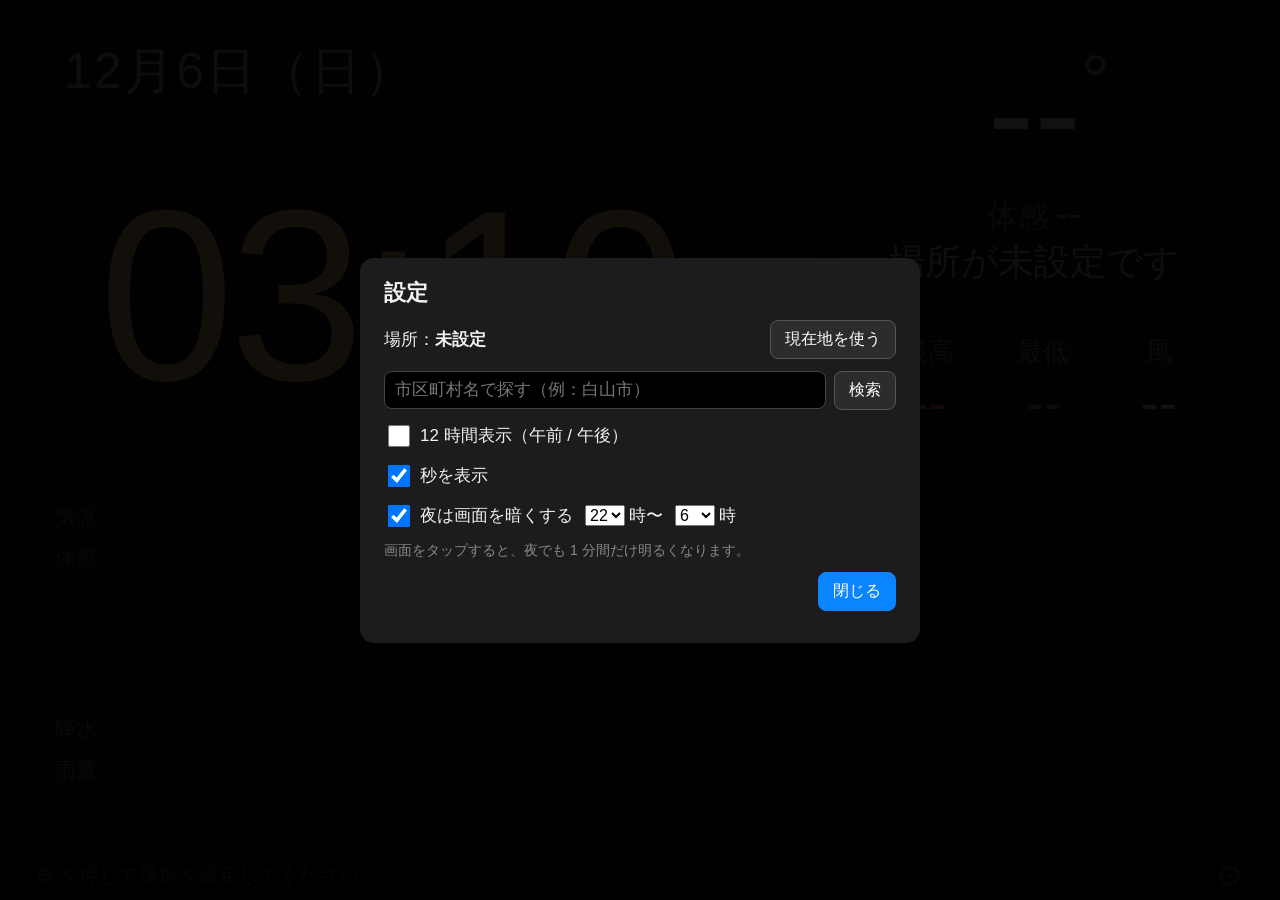
==== commit 454bb51e: "Desk clock: drop the update/source text, gear in the bottom-right of the status row The status row n" ====
--- a/docs/clock/index.html
+++ b/docs/clock/index.html
@@ -42,10 +42,8 @@
     <div id="legend"><div class="temp">気温</div><div class="feel">体感</div><div class="gap"></div><div class="icon"></div><div class="pop">降水</div><div class="mm">雨量</div><div class="hour"></div></div>
     <div id="hwrap"><svg id="graph" preserveAspectRatio="none"></svg><div id="hours"></div></div>
   </div>
-  <div id="status"><span id="place"></span><span id="updated"></span></div>
+  <div id="status"><span id="place"></span><span id="updated"></span><button id="gear" aria-label="設定">⚙︎</button></div>
 </div>
-
-<button id="gear" aria-label="設定">⚙︎</button>
 
 <div id="settings" class="hidden">
   <div class="panel">
--- a/docs/clock/clock.css
+++ b/docs/clock/clock.css
@@ -50,8 +50,8 @@
 }
 #date {
   -webkit-flex: 0 0 auto; flex: 0 0 auto;
-  font-size: 5vmin; color: #bbb; letter-spacing: 0.05em;
-  padding: 2.2vmin 3vmin;
+  font-size: 5.5vmin; color: #bbb; letter-spacing: 0.05em;
+  padding: 2vmin 3vmin;
   margin-bottom: 3vmin;
 }
 #time {
@@ -62,8 +62,8 @@
   min-height: 0;
 }
 #time-in { white-space: nowrap; font-weight: 200; }
-#hm { font-size: 21vmin; letter-spacing: -0.02em; font-variant-numeric: tabular-nums; }
-#sec { font-size: 6.5vmin; color: #888; margin-left: 1.5vmin; font-variant-numeric: tabular-nums; }
+#hm { font-size: 24vmin; letter-spacing: -0.02em; font-variant-numeric: tabular-nums; }
+#sec { font-size: 7vmin; color: #888; margin-left: 1.5vmin; font-variant-numeric: tabular-nums; }
 #ampm { font-size: 5vmin; color: #aaa; margin-right: 1.5vmin; }
 
 #now {
@@ -74,18 +74,18 @@
   -webkit-flex-wrap: nowrap; flex-wrap: nowrap;
 }
 #now-main { text-align: center; }
-#now-icon { font-size: 10vmin; line-height: 1; margin-right: 2vmin; }
+#now-icon { font-size: 12vmin; line-height: 1; margin-right: 2vmin; }
 /* 気温の数字だけで幅を決め、°は右にはみ出させる。体感はその数字の真下・中央に置く */
 #now-main { padding-right: 4vmin; }
-#now-temp { font-size: 12.5vmin; font-weight: 200; line-height: 1; white-space: nowrap; position: relative; display: inline-block; }
-#now-temp .unit { position: absolute; left: 100%; top: 0; font-size: 7vmin; line-height: 1; color: #aaa; }
+#now-temp { font-size: 15.5vmin; font-weight: 200; line-height: 1; white-space: nowrap; position: relative; display: inline-block; }
+#now-temp .unit { position: absolute; left: 100%; top: 0; font-size: 8vmin; line-height: 1; color: #aaa; }
 #now-feel { margin-top: 1.2vmin; white-space: nowrap; color: #999; line-height: 1; }
-#now-feel .k { font-size: 3vmin; color: #777; margin-right: 0.8vmin; }
-#now-feel #t-feel { font-size: 3.6vmin; }
+#now-feel .k { font-size: 3.4vmin; color: #777; margin-right: 0.8vmin; }
+#now-feel #t-feel { font-size: 4.4vmin; }
 #now-label { font-size: 4vmin; color: #ccc; margin-top: 0.5vmin; white-space: nowrap; }
 #now-wrap {
   text-align: center;
-  min-width: 40vmin;
+  min-width: 44vmin;
   -webkit-flex: 0 0 auto; flex: 0 0 auto;
   margin-left: 3vmin;
   padding: 2vmin 3vmin;
@@ -104,10 +104,10 @@
   line-height: 1.15;
 }
 .stat + .stat { border-left: 1px solid #262626; }
-.stat .k { color: #888; font-size: 2.5vmin; margin-bottom: 0.6vmin; }
+.stat .k { color: #888; font-size: 2.9vmin; margin-bottom: 0.6vmin; }
 .stat .v { font-size: 3.8vmin; white-space: nowrap; }
-.srow.big .v { font-size: 5vmin; }
-.stat .v .u { font-size: 2.6vmin; color: #aaa; margin-left: 0.3vmin; }
+.srow.big .v { font-size: 6vmin; }
+.stat .v .u { font-size: 3vmin; color: #aaa; margin-left: 0.3vmin; }
 .hot { color: #ff8a65; }
 .cold { color: #64b5f6; }
 
@@ -128,7 +128,13 @@
 }
 #legend .feel { color: #666; }
 #legend .pop, #legend .mm { color: #4f7fa6; }
-#legend > div { line-height: 1; display: -webkit-flex; display: flex; -webkit-align-items: center; align-items: center; }
+/* 見出し（気温・体感…）と各時間の数字を、同じ高さの行の上下中央にそろえる */
+#legend > div, .h > div {
+  line-height: 1;
+  display: -webkit-flex; display: flex;
+  -webkit-align-items: center; align-items: center;
+}
+.h > div { -webkit-justify-content: center; justify-content: center; }
 #hwrap { position: relative; -webkit-flex: 1 1 auto; flex: 1 1 auto; min-width: 0; }
 #graph { position: absolute; left: 0; right: 0; top: 9vmin; width: 100%; height: 9vmin; pointer-events: none; }
 #hours {
@@ -160,17 +166,21 @@
 #status {
   -webkit-flex: 0 0 auto; flex: 0 0 auto;
   display: -webkit-flex; display: flex;
-  -webkit-justify-content: space-between; justify-content: space-between;
+  -webkit-align-items: center; align-items: center;
   font-size: 2.2vmin;
   color: #555;
-  margin-top: 1.2vmin;
-  padding-right: 7vmin;
-}
-#status.stale #updated { color: #c77; }
+  margin-top: 1vmin;
+}
+#place { -webkit-flex: 1 1 auto; flex: 1 1 auto; }
+#updated { color: #c77; margin-right: 2vmin; }
 
 /* 横長の iPad（Air / Pro / mini など）は時計を大きく */
+/* 横向き：日付・時計・今の天気の囲みで、画面の上半分をちょうど使う（文字の大きさは変えない） */
+@media (orientation: landscape) {
+  #top { -webkit-flex: 0 0 auto; flex: 0 0 auto; height: calc(50vh - 3vmin); }
+}
 @media (orientation: landscape) and (min-aspect-ratio: 7/5) {
-  #hm { font-size: 24vmin; }
+  #hm { font-size: 27vmin; }
 }
 
 /* ---- 夜：暗く ---- */
@@ -193,12 +203,13 @@
 }
 
 /* ---- 設定 ---- */
+/* 歯車は右下（1 時間ごとの予報の囲みの右端にそろえる） */
 #gear {
-  position: absolute;
-  right: 1vmin; bottom: 1vmin;
+  -webkit-flex: 0 0 auto; flex: 0 0 auto;
   background: none; border: 0;
-  color: #333; font-size: 5vmin;
-  padding: 1vmin 2vmin;
+  color: #444; font-size: 3.6vmin; line-height: 1;
+  padding: 0.6vmin 0 0.6vmin 2vmin;
+  margin: -0.6vmin 0;
 }
 #settings {
   position: absolute;
